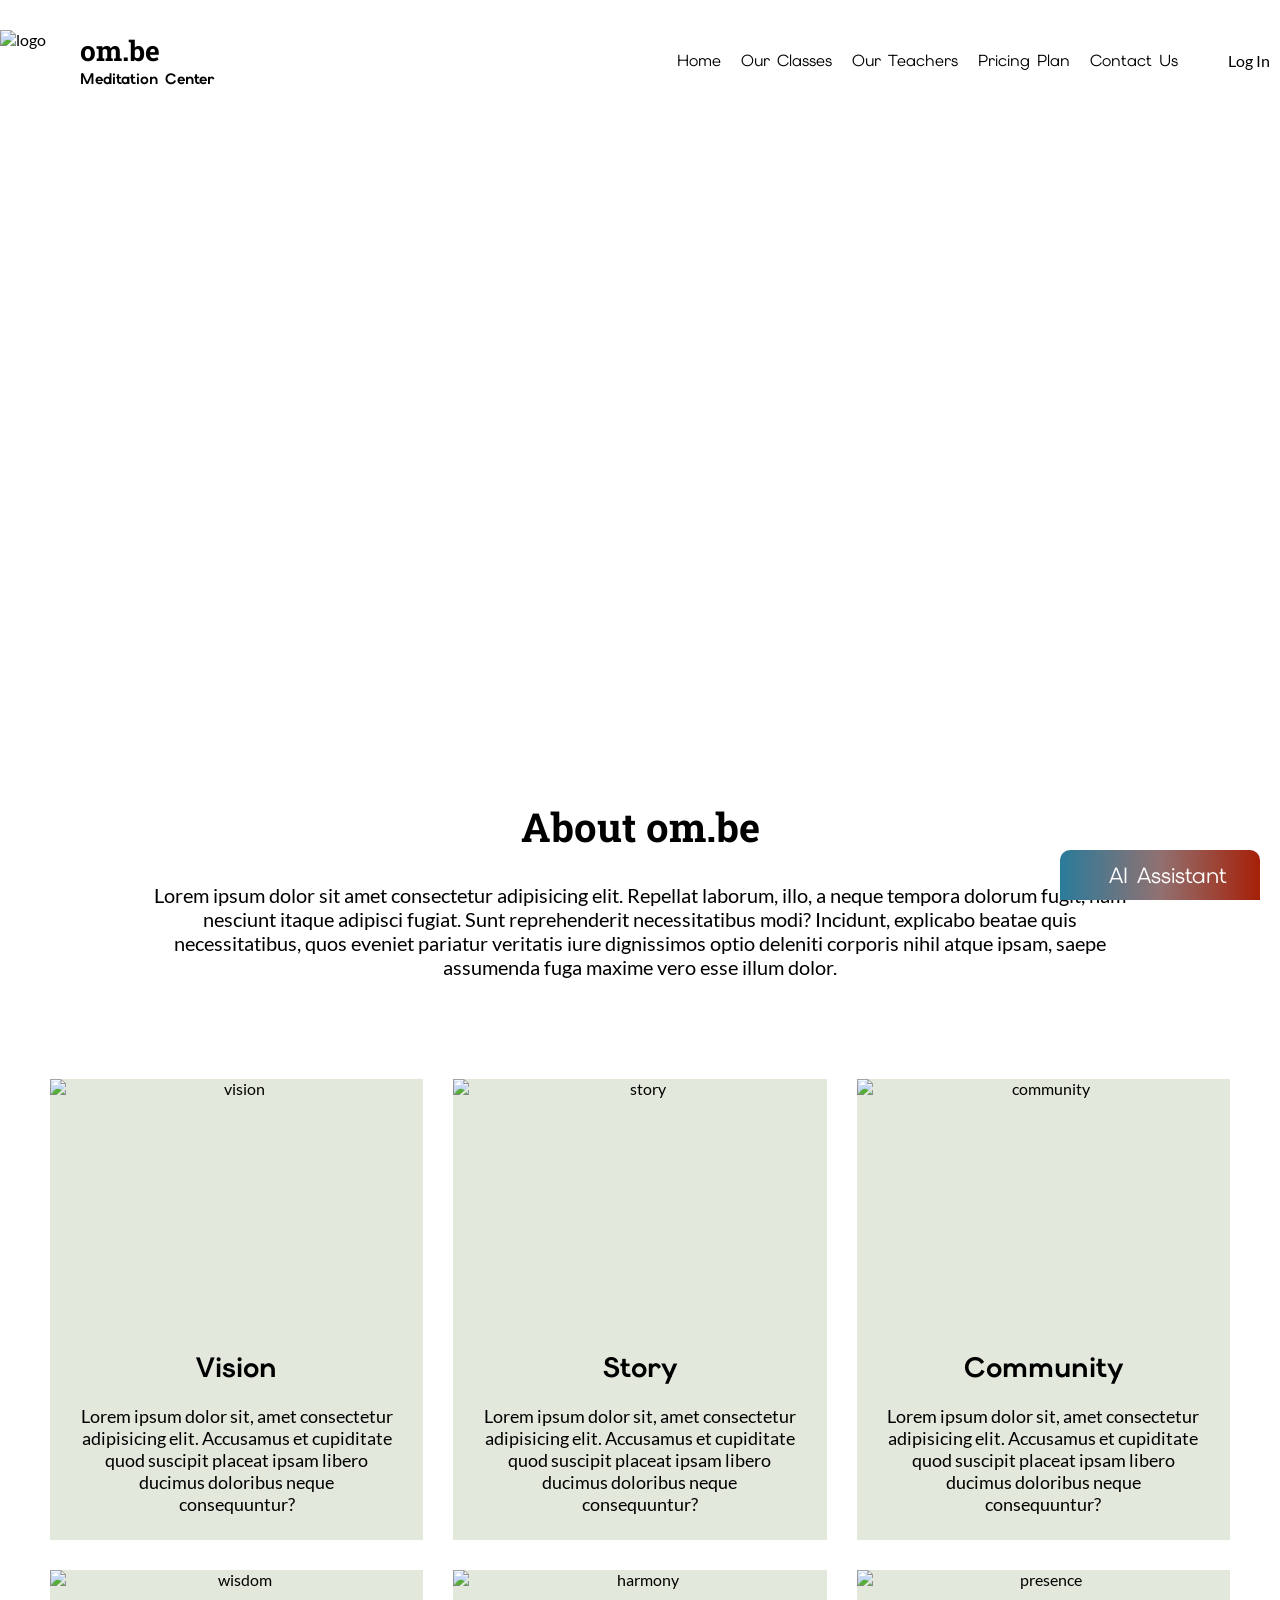
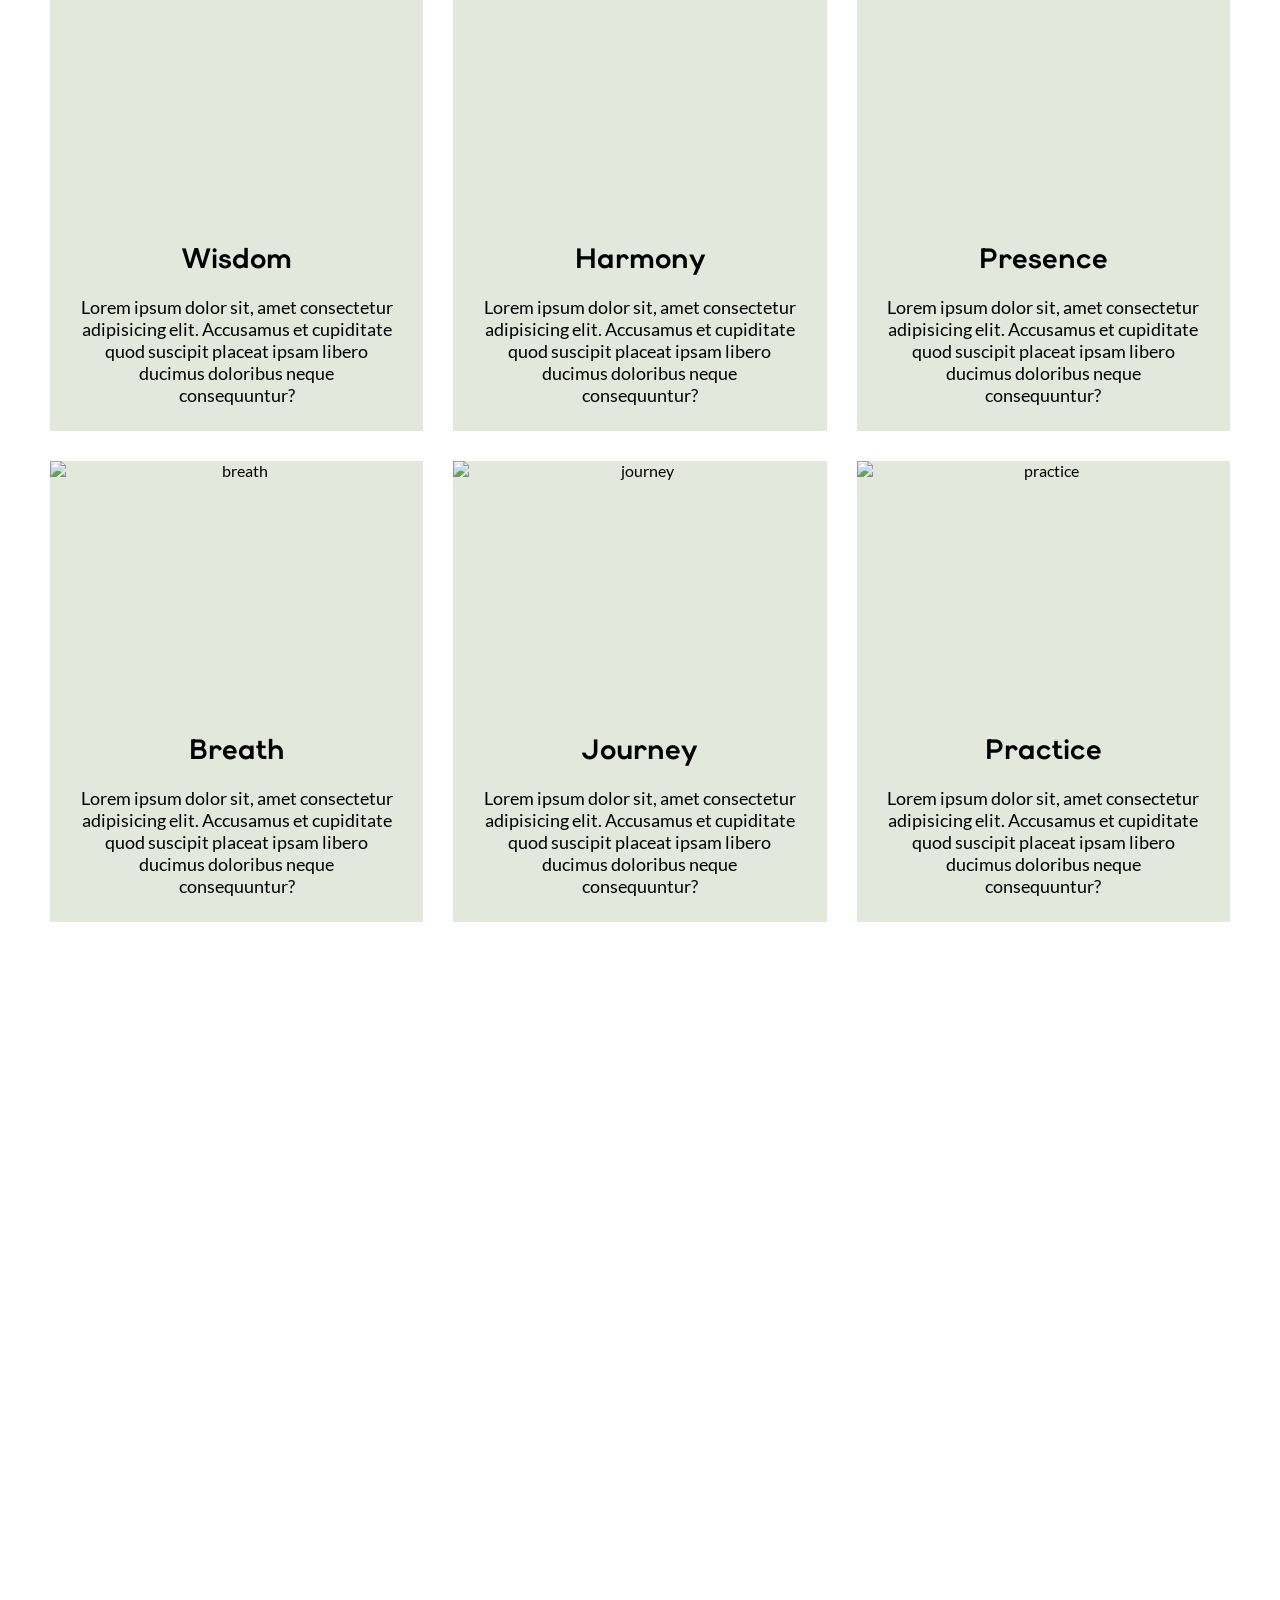
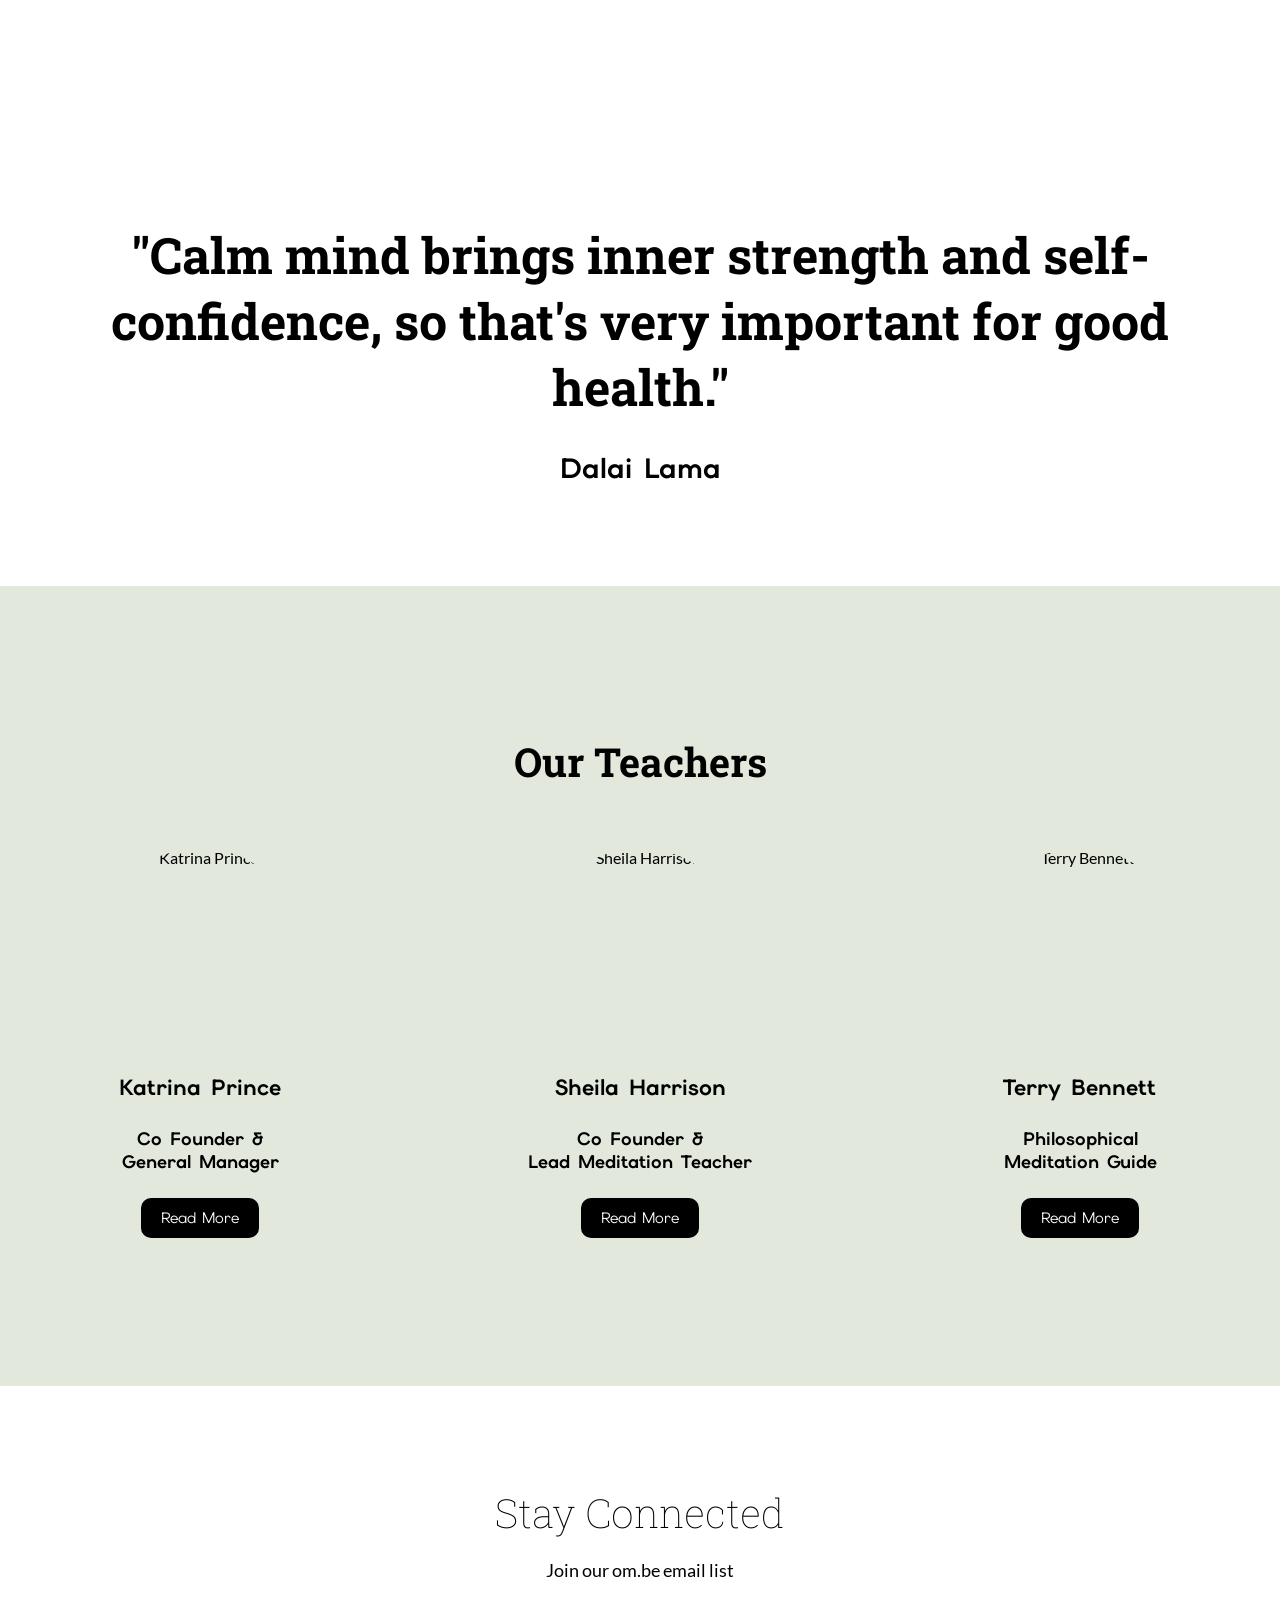
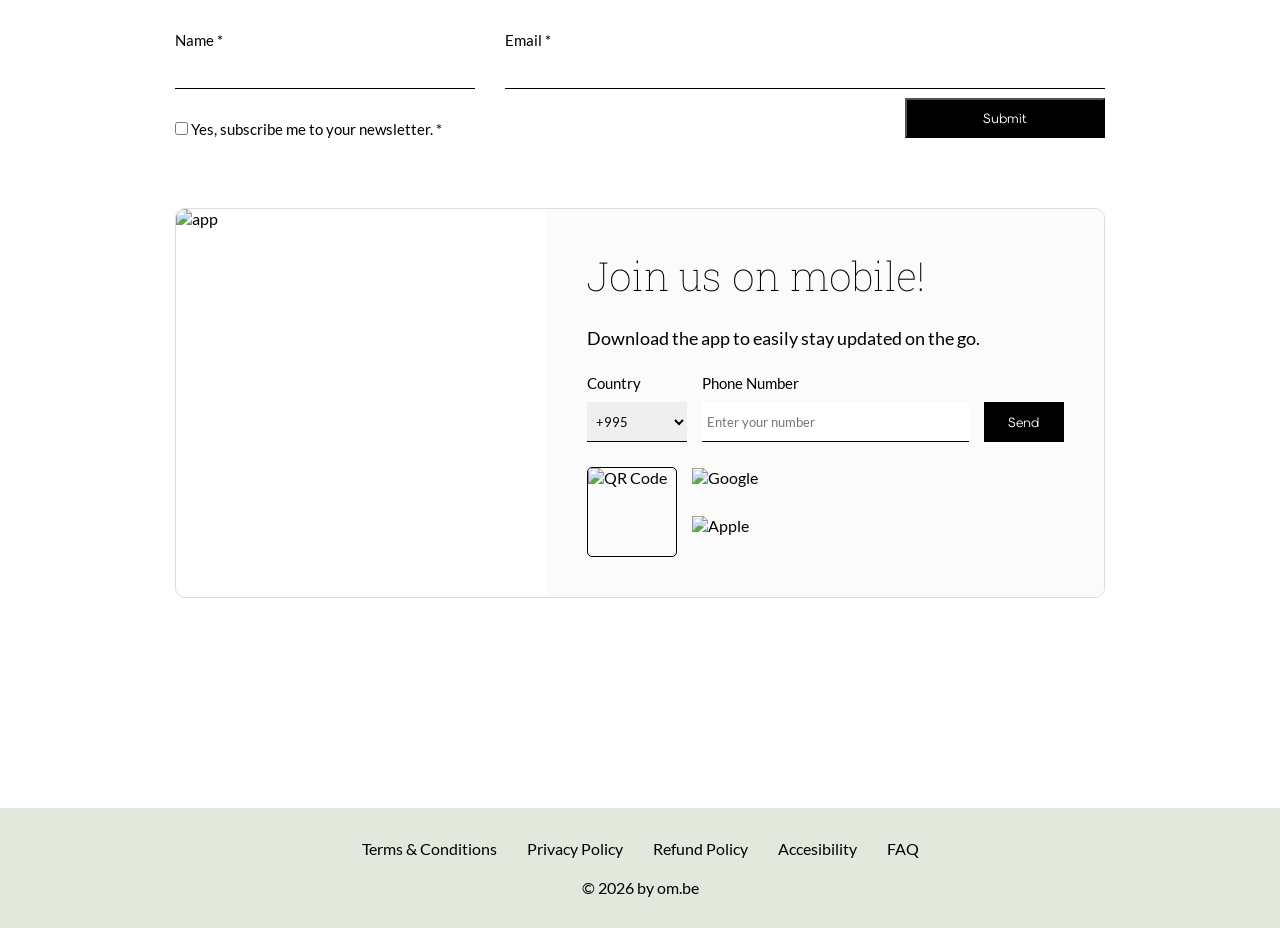
==== index.html @ 86385612 "Full project with HTML-CSS" ====
<!DOCTYPE html>
<html lang="en">

<head>
    <meta charset="UTF-8">
    <meta name="viewport" content="width=device-width, initial-scale=1.0">
    <title>Project: HTML/CSS</title>
    <link rel="stylesheet" href="https://cdnjs.cloudflare.com/ajax/libs/font-awesome/7.0.1/css/all.min.css"
        integrity="sha512-2SwdPD6INVrV/lHTZbO2nodKhrnDdJK9/kg2XD1r9uGqPo1cUbujc+IYdlYdEErWNu69gVcYgdxlmVmzTWnetw=="
        crossorigin="anonymous" referrerpolicy="no-referrer" />
    <link rel="shortcut icon" href="meditation.png" type="image/x-icon">
    <link rel="stylesheet" href="style.css">
</head>

<body>

    <ul class="social">
        <li><a href="https://facebook.com" target="_blank"><i class="fa-brands fa-facebook"></i></a></li>
        <li><a href="https://x.com" target="_blank"><i class="fa-brands fa-twitter"></i></a></li>
        <li><a href="https://instagram.com" target="_blank"><i class="fa-brands fa-instagram"></i></a></li>
    </ul>

    <button class="chatButton" onclick=""><i class="fa-solid fa-face-grin-stars"></i>AI Assistant</button>

    <div class="headerContainer">
        <header>
            <a class="mainpage" href="index.html">
                <div class="logo">
                    <img src="https://static.wixstatic.com/media/7ccb81_3f518ebc52bf45478de147bc2a72c63a~mv2.png/v1/fill/w_60,h_60,al_c,q_85,enc_avif,quality_auto/7ccb81_3f518ebc52bf45478de147bc2a72c63a~mv2.png"
                        alt="logo">
                    <ul class="name">
                        <li>
                            <h1>om.be</h1>
                        </li>
                        <li>
                            <h4>Meditation Center</h4>
                        </li>
                    </ul>
                </div>
            </a>

            <nav>
                <ul class="navigation">
                    <li><a href="index.html">Home</a></li>
                    <li><a href="classes.html">Our Classes</a></li>
                    <li><a href="teachers.html">Our Teachers</a></li>
                    <li><a href="prices.html">Pricing Plan</a></li>
                    <li><a href="contact.html">Contact Us</a></li>
                </ul>
                <a href="login.html">
                    <ul class="login">
                        <li>Log In</li>
                        <li><i class="fa-solid fa-circle-user"></i></li>
                    </ul>
                </a>
                <i class="fa-solid fa-bars"></i>
            </nav>
        </header>
    </div>


    <main>
        <section class="hero">
            <h1>Enhance Your Happiness.</h1>
            <h1>Meditate.</h1>
            <a class="herobtn" href="classes.html">Our Classes</a>
        </section>

        <section class="about">
            <h1 class="abouth1">About om.be</h1>
            <p class="aboutp">Lorem ipsum dolor sit amet consectetur adipisicing elit. Repellat laborum, illo, a neque
                tempora dolorum fugit, nam nesciunt itaque adipisci fugiat. Sunt reprehenderit necessitatibus modi?
                Incidunt, explicabo beatae quis necessitatibus, quos eveniet pariatur veritatis iure dignissimos optio
                deleniti corporis nihil atque ipsam, saepe assumenda fuga maxime vero esse illum dolor.</p>
        </section>

        <section class="cards">
            <article class="card">
                <img src="https://static.wixstatic.com/media/7ccb81_4c2acc7b0aa44fdc8061b0e73cf5d061~mv2_d_5120_3401_s_4_2.jpg/v1/fill/w_555,h_460,fp_0.34_0.34,q_80,usm_0.66_1.00_0.01,enc_avif,quality_auto/7ccb81_4c2acc7b0aa44fdc8061b0e73cf5d061~mv2_d_5120_3401_s_4_2.jpg"
                    alt="vision">
                <h2>Vision</h2>
                <p>Lorem ipsum dolor sit, amet consectetur adipisicing elit. Accusamus et cupiditate quod suscipit
                    placeat ipsam libero ducimus doloribus neque consequuntur?</p>
            </article>

            <article class="card">
                <img src="https://static.wixstatic.com/media/7ccb81_6934691792db476a962a0a9c67239f30~mv2_d_3414_3414_s_4_2.jpg/v1/fill/w_555,h_460,fp_0.50_0.50,q_80,usm_0.66_1.00_0.01,enc_avif,quality_auto/7ccb81_6934691792db476a962a0a9c67239f30~mv2_d_3414_3414_s_4_2.jpg"
                    alt="story">
                <h2>Story</h2>
                <p>Lorem ipsum dolor sit, amet consectetur adipisicing elit. Accusamus et cupiditate quod suscipit
                    placeat ipsam libero ducimus doloribus neque consequuntur?</p>
            </article>

            <article class="card">
                <img src="https://static.wixstatic.com/media/7ccb81_a4d461cf208546458f63e7b86981262b~mv2_d_4245_2830_s_4_2.jpg/v1/fill/w_555,h_460,fp_0.74_0.15,q_80,usm_0.66_1.00_0.01,enc_avif,quality_auto/7ccb81_a4d461cf208546458f63e7b86981262b~mv2_d_4245_2830_s_4_2.jpg"
                    alt="community">
                <h2>Community</h2>
                <p>Lorem ipsum dolor sit, amet consectetur adipisicing elit. Accusamus et cupiditate quod suscipit
                    placeat ipsam libero ducimus doloribus neque consequuntur?</p>
            </article>

            <article class="card">
                <img src="https://thumbs.dreamstime.com/b/vibrant-tree-knowledge-blossoms-open-book-symbolizing-growth-wisdom-power-storytelling-generative-ai-visual-397825208.jpg"
                    alt="wisdom">
                <h2>Wisdom</h2>
                <p>Lorem ipsum dolor sit, amet consectetur adipisicing elit. Accusamus et cupiditate quod suscipit
                    placeat ipsam libero ducimus doloribus neque consequuntur?</p>
            </article>

            <article class="card">
                <img src="https://kdham.com/wp-content/uploads/2013/10/meditation-2.jpg" alt="harmony">
                <h2>Harmony</h2>
                <p>Lorem ipsum dolor sit, amet consectetur adipisicing elit. Accusamus et cupiditate quod suscipit
                    placeat ipsam libero ducimus doloribus neque consequuntur?</p>
            </article>

            <article class="card">
                <img src="https://nondualmind.com/wp-content/uploads/2016/01/retreats-linden-meditation-buddha-high-definition-wallpaper-download-free.jpg"
                    alt="presence">
                <h2>Presence</h2>
                <p>Lorem ipsum dolor sit, amet consectetur adipisicing elit. Accusamus et cupiditate quod suscipit
                    placeat ipsam libero ducimus doloribus neque consequuntur?</p>
            </article>

            <article class="card">
                <img src="https://www.healthdigest.com/img/gallery/breathing-exercises-that-help-quell-anxiety/l-intro-1665675259.jpg"
                    alt="breath">
                <h2>Breath</h2>
                <p>Lorem ipsum dolor sit, amet consectetur adipisicing elit. Accusamus et cupiditate quod suscipit
                    placeat ipsam libero ducimus doloribus neque consequuntur?</p>
            </article>

            <article class="card">
                <img src="https://miro.medium.com/v2/resize:fit:1400/0*j5lwPUTDJDwJq3Zg" alt="journey">
                <h2>Journey</h2>
                <p>Lorem ipsum dolor sit, amet consectetur adipisicing elit. Accusamus et cupiditate quod suscipit
                    placeat ipsam libero ducimus doloribus neque consequuntur?</p>
            </article>

            <article class="card">
                <img src="https://workscounselingcenter.com/wp-content/uploads/2023/07/Meditation-Strength-Training-for-the-Mind.jpg"
                    alt="practice">
                <h2>Practice</h2>
                <p>Lorem ipsum dolor sit, amet consectetur adipisicing elit. Accusamus et cupiditate quod suscipit
                    placeat ipsam libero ducimus doloribus neque consequuntur?</p>
            </article>
        </section>

        <div class="carouselbox">
            <h1 class="bestsel">BESTSELLERS</h1>
            <section class="carousel">
                <div class="choice">
                    <h1>Intro to Meditation</h1>
                    <h2>90 min | 15$</h2>
                    <a class="carouselbtn" href="">Book Now</a>
                </div>
                <div class="choice">
                    <h1>Stress Relief Meditation</h1>
                    <h2>90 min | 25$</h2>
                    <a class="carouselbtn" href="">Book Now</a>
                </div>
                <div class="choice">
                    <h1>Group Meditation</h1>
                    <h2>90 min | 20$</h2>
                    <a class="carouselbtn" href="">Book Now</a>
                </div>
            </section>
        </div>

        <section class="lama">
            <h1 class="lamah1">"Calm mind brings inner strength and self-confidence, so that's very important for good
                health."</h1>
            <h3 class="lamah3">Dalai Lama</h3>
        </section>

        <section class="teachersbox">
            <h1 class="teachersboxh1">Our Teachers</h1>
            <div class="teachercards">
                <div class="identity">
                    <img src="https://static.wixstatic.com/media/7ccb81_f0bdcea0bd4d40c9a151a4c7de163a70~mv2_d_5020_3484_s_4_2.jpg/v1/crop/x_1784,y_0,w_3235,h_3235/fill/w_220,h_220,al_c,q_80,usm_0.66_1.00_0.01,enc_avif,quality_auto/7ccb81_f0bdcea0bd4d40c9a151a4c7de163a70~mv2_d_5020_3484_s_4_2.jpg"
                        alt="Katrina Prince">
                    <h2 class="teachersboxh2">Katrina Prince</h2>
                    <h3 class="teachersboxh3">Co Founder & <br> General Manager</h3>
                    <a class="teachersboxa" href="">Read More</a>
                </div>
                <div class="identity">
                    <img src="https://static.wixstatic.com/media/7ccb81_4dcc32b7451a4ff0b14a6e5075fc80bf~mv2_d_3692_3692_s_4_2.jpg/v1/crop/x_609,y_0,w_2676,h_2676/fill/w_220,h_220,al_c,q_80,usm_0.66_1.00_0.01,enc_avif,quality_auto/7ccb81_4dcc32b7451a4ff0b14a6e5075fc80bf~mv2_d_3692_3692_s_4_2.jpg"
                        alt="Sheila Harrison">
                    <h2 class="teachersboxh2">Sheila Harrison</h2>
                    <h3 class="teachersboxh3">Co Founder & <br> Lead Meditation Teacher</h3>
                    <a class="teachersboxa" href="">Read More</a>
                </div>
                <div class="identity">
                    <img src="https://static.wixstatic.com/media/7ccb81_b382f855725940e5b5b1d6a746d39654~mv2_d_5618_3745_s_4_2.jpg/v1/crop/x_1037,y_0,w_2606,h_2606/fill/w_220,h_220,al_c,q_80,usm_0.66_1.00_0.01,enc_avif,quality_auto/7ccb81_b382f855725940e5b5b1d6a746d39654~mv2_d_5618_3745_s_4_2.jpg"
                        alt="Terry Bennett">
                    <h2 class="teachersboxh2">Terry Bennett</h2>
                    <h3 class="teachersboxh3">Philosophical <br> Meditation Guide</h3>
                    <a class="teachersboxa" href="">Read More</a>
                </div>
            </div>
        </section>

        <section class="stayconnected">
            <h1 class="connectionh1">Stay Connected</h1>
            <p class="connectionp">Join our om.be email list</p>
            <form class="connection">
                <div class="nameside">
                    <label for="name">Name *</label>
                    <input type="text" id="name" required>
                    <div class="checkboxdiv">
                        <input type="checkbox" id="checkbox" required>
                        <label for="checkbox">Yes, subscribe me to your newsletter. *</label>
                    </div>
                </div>
                <div class="emailside">
                    <label for="email">Email *</label>
                    <input type="email" id="email" required>
                    <button class="inputbtn">Submit</button>
                </div>
            </form>
            <div class="joinusonmobile">
                <div class="meditapp">
                    <img src="https://onix-systems.com/_next/image?url=https%3A%2F%2Fcdn.onix-systems.com%2Fuploads%2FFrame_115_result_1_c20720dac6.webp%3Fv%3D2026-03-19T07%253A32%253A00.445Z&w=3840&q=90"
                        alt="app">
                </div>
                <div class="downloadapp">
                    <h1 class="downloadh1">Join us on mobile!</h1>
                    <p class="downloadp">Download the app to easily stay updated on the go.</p>
                    <form class="phone">
                        <div class="countryside">
                            <label for="country">Country</label>
                            <select id="country">
                                <option>+995</option>
                            </select>
                        </div>
                        <div class="numberside">
                            <label for="number">Phone Number</label>
                            <input id="number" type="text" placeholder="Enter your number">
                        </div>
                        <button class="phonebtn">Send</button>
                    </form>
                    <div class="gotolinks">
                        <img class="qr"
                            src="https://static.wixstatic.com/media/2feeec_9502e1d7d07e4bdf97f5fe0fa4d9309f~mv2.png/v1/fill/w_92,h_92,al_c,q_85,usm_0.66_1.00_0.01,enc_avif,quality_auto/qrCode.png"
                            alt="QR Code">
                        <div class="stores">
                            <img src="https://static.wixstatic.com/media/3e41b8_c7dfb607579c44039e9f8c2610f15d3d~mv2.png/v1/fill/w_144,h_43,al_c,q_85,enc_avif,quality_auto/Google.png"
                                alt="Google">
                            <img src="https://static.wixstatic.com/media/3e41b8_a0bf062897f64090b91f438ce6bf69ba~mv2.png/v1/fill/w_144,h_43,al_c,q_85,enc_avif,quality_auto/apple.png"
                                alt="Apple">
                        </div>
                    </div>
                </div>
            </div>
        </section>
    </main>

    <footer>
        <ul class="footerul">
            <li>Terms & Conditions</li>
            <li>Privacy Policy</li>
            <li>Refund Policy</li>
            <li>Accesibility</li>
            <li>FAQ</li>
        </ul>
        <p class="footerp">© 2026 by om.be</p>
    </footer>

</body>

</html>
---- style.css ----
* {
  margin: 0;
  padding: 0;
  box-sizing: border-box;
  font-family: Lato;
}

@font-face {
  font-family: RobotoSlab;
  src: url(/Fonts/RobotoSlab-VariableFont_wght.ttf);
}

@font-face {
  font-family: ElmSans;
  src: url(/Fonts/ElmsSans-VariableFont_wght.ttf);
}

@font-face {
  font-family: Lato;
  src: url(/Fonts/Lato-Regular.ttf);
}

.social {
  height: 100vh;
  list-style: none;
  display: flex;
  flex-direction: column;
  justify-content: center;
  gap: 15px;
  align-items: center;
  position: fixed;
  left: 20px;
  z-index: 990;
}

.social .fa-brands {
  font-size: 26px;
}

.social .fa-facebook {
  color: #0865fe;
}

.social .fa-twitter {
  color: #179cf0;
}

.social .fa-instagram {
  color: #bc00a6;
}

.chatButton {
  height: 50px;
  width: 200px;
  background: #2a7b9b;
  background: linear-gradient(
    90deg,
    rgba(42, 123, 155, 1) 0%,
    rgba(145, 113, 113, 1) 50%,
    rgba(166, 32, 8, 1) 100%
  );
  color: white;
  font-size: 22px;
  font-family: ElmSans;
  border: none;
  border-radius: 10px 10px 0 0;
  position: fixed;
  bottom: 0;
  right: 20px;
  display: flex;
  gap: 15px;
  justify-content: center;
  align-items: center;
  cursor: pointer;
  z-index: 991;
}

.headerContainer {
  height: 120px;
  width: 100%;
  display: flex;
  justify-content: center;
  align-items: center;
  flex-direction: column;
  position: fixed;
  background-color: white;
  z-index: 1;
}

header {
  height: 80px;
  width: 100%;
  max-width: 1440px;
  display: flex;
  justify-content: space-between;
  align-items: center;
}

header .mainpage {
  text-decoration: none;
  color: black;
}

header .logo {
  display: flex;
  justify-content: center;
  align-items: center;
  gap: 20px;
}

header .logo img {
  height: 60px;
  width: 60px;
}

header .logo .name {
  list-style: none;
}

header .logo .name h1 {
  font-size: 28px;
  font-family: RobotoSlab;
}

header .logo .name h4 {
  font-size: 15px;
  font-family: ElmSans;
}

header nav {
  display: flex;
  justify-content: space-between;
  align-items: center;
  gap: 50px;
}

header nav a {
  text-decoration: none;
  color: black;
  font-size: 16px;
  font-family: ElmSans;
}

header nav .navigation {
  list-style: none;
  display: flex;
  justify-content: space-between;
  align-items: center;
  gap: 20px;
}

header nav .login {
  list-style: none;
  display: flex;
  align-items: center;
  gap: 10px;
}

header nav .login .fa-circle-user {
  font-size: 18px;
}

header nav .fa-bars {
  display: none;
  font-size: 25px;
}

main {
  height: auto;
  width: 100%;
  display: flex;
  flex-direction: column;
  justify-content: center;
  align-items: center;
  margin-bottom: 150px;
}

main .hero {
  height: 700px;
  width: 100%;
  max-width: 1440px;
  background-image: url(https://static.wixstatic.com/media/29ecd561610d428a8730c5c4c22450ac.jpg/v1/fill/w_1745,h_680,fp_0.50_0.50,q_85,usm_0.66_1.00_0.01,enc_avif,quality_auto/29ecd561610d428a8730c5c4c22450ac.jpg);
  background-size: cover;
  display: flex;
  flex-direction: column;
  justify-content: center;
  align-items: center;
}

main .hero h1 {
  color: white;
  font-size: 50px;
  font-family: RobotoSlab;
  opacity: 0;
  animation: slideUp 2s ease 0.5s normal forwards;
}

main .hero .herobtn {
  margin-top: 50px;
  text-decoration: none;
  color: white;
  font-size: 14px;
  font-family: ElmSans;
  border: 1px solid white;
  border-radius: 25px;
  padding: 15px 20px;
  transition: 0.1s;
  cursor: pointer;
  opacity: 0;
  animation: slideDown 2s ease 0.8s normal forwards;
}

main .hero .herobtn:hover {
  border: none;
  background-color: white;
  color: black;
}

main .hero .herobtn:active {
  box-shadow: 0 0 15px rgb(95, 2, 2) inset;
}

main .about {
  width: 100%;
  max-width: 1440px;
  text-align: center;
  margin-top: 100px;
  margin-bottom: 100px;
  padding-inline: 300px;
}

main .about .abouth1 {
  font-size: 40px;
  font-family: RobotoSlab;
  opacity: 0;
  animation: slideUp 2s ease 0.5s normal forwards;
}

main .about .aboutp {
  font-size: 20px;
  font-family: Lato;
  margin-top: 30px;
  opacity: 0;
  animation: fade 2s ease 0.6s normal forwards;
}

main .cards {
  width: 100%;
  max-width: 1440px;
  height: auto;
  display: flex;
  justify-content: center;
  align-items: stretch;
  flex-wrap: wrap;
  gap: 30px;
  padding-inline: 50px;
}

main .cards .card {
  width: calc(33.333% - 20px);
  min-width: 300px;
  text-align: center;
  background-color: #e2e8dc;
  display: flex;
  flex-direction: column;
}

.card img {
  width: 100%;
  height: 250px;
  object-fit: cover;
}

.card h2 {
  font-size: 28px;
  font-family: ElmSans;
  margin-top: 20px;
  color: black;
  opacity: 0;
  animation: slideUp 2s ease 0.5s normal forwards;
}

.card p {
  font-size: 18px;
  font-family: Lato;
  margin-top: 20px;
  padding-inline: 30px;
  padding-bottom: 25px;
  opacity: 0;
  animation: fade 2s ease 0.6s normal forwards;
}

.carouselbox {
  width: 100%;
  height: auto;
  min-height: 700px;
  margin-top: 100px;
  padding-block: 60px;
  background-image: url("https://static.wixstatic.com/media/7ccb81_b4a039932ca6436793e2e87b115b0722~mv2_d_4961_3567_s_4_2.jpg/v1/fill/w_1905,h_680,al_c,q_85,usm_0.66_1.00_0.01,enc_avif,quality_auto/7ccb81_b4a039932ca6436793e2e87b115b0722~mv2_d_4961_3567_s_4_2.jpg");
  background-size: cover;
  display: flex;
  justify-content: space-evenly;
  align-items: center;
  flex-direction: column;
  gap: 40px;
}

.bestsel {
  color: white;
  font-size: 40px;
  border: 2px solid white;
  border-radius: 30px;
  padding: 10px 20px;
  backdrop-filter: blur(10px);
  font-family: RobotoSlab;
}

main .carousel {
  width: 100%;
  max-width: 1440px;
  height: auto;
  display: flex;
  justify-content: space-around;
  align-items: center;
  flex-wrap: wrap;
  gap: 20px;
}

.choice {
  width: 400px;
  height: 250px;
  display: flex;
  flex-direction: column;
  gap: 20px;
  justify-content: center;
  align-items: center;
  border: 2px solid white;
  border-radius: 20px;
  backdrop-filter: blur(5px);
  text-align: center;
  padding: 20px;
}

.choice h1,
h2 {
  color: white;
  font-family: ElmSans;
}

.carouselbtn {
  text-decoration: none;
  color: white;
  font-size: 14px;
  font-family: ElmSans;
  border: 1px solid white;
  border-radius: 25px;
  padding: 15px 20px;
  transition: 0.1s;
  cursor: pointer;
}

.carouselbtn:hover {
  border: none;
  background-color: white;
  color: black;
}

.carouselbtn:active {
  box-shadow: 0 0 15px rgb(95, 2, 2) inset;
}

main .lama {
  width: 100%;
  max-width: 1440px;
  text-align: center;
  margin-top: 100px;
  margin-bottom: 100px;
  padding-inline: 300px;
}

.lamah1 {
  font-size: 50px;
  font-family: RobotoSlab;
  opacity: 0;
  animation: fade 3s ease 0.6s normal forwards;
}

.lamah3 {
  font-size: 28px;
  font-family: ElmSans;
  margin-top: 30px;
  opacity: 0;
  animation: slideUp 2s ease 0.5s normal forwards;
}

.teachersbox {
  width: 100%;
  height: auto;
  min-height: 800px;
  background-color: #e2e8dc;
  display: flex;
  flex-direction: column;
  justify-content: center;
  align-items: center;
  padding-block: 60px;
}

.teachersboxh1 {
  font-size: 40px;
  font-family: RobotoSlab;
  margin-bottom: 60px;
  opacity: 0;
  animation: slideUp 2s ease 0.5s normal forwards;
}

.teachercards {
  height: auto;
  width: 100%;
  max-width: 1440px;
  display: flex;
  justify-content: space-around;
  flex-wrap: wrap;
  gap: 40px;
}

.identity {
  height: auto;
  width: 300px;
  display: flex;
  flex-direction: column;
  gap: 25px;
  justify-content: center;
  align-items: center;
  text-align: center;
}

.identity img {
  height: 200px;
  width: 200px;
  border-radius: 50%;
  object-fit: cover;
}

.identity .teachersboxh2 {
  font-size: 22px;
  font-family: ElmSans;
  color: black;
  opacity: 0;
  animation: slideUp 2s ease 0.7s normal forwards;
}

.identity .teachersboxh3 {
  font-size: 18px;
  font-family: ElmSans;
  text-align: center;
  opacity: 0;
  animation: slideUp 2s ease 0.9s normal forwards;
}

.identity .teachersboxa {
  text-decoration: none;
  color: white;
  font-size: 15px;
  font-family: ElmSans;
  border-radius: 10px;
  background-color: black;
  padding: 10px 20px;
  transition: 0.1s;
  cursor: pointer;
  opacity: 0;
  animation: slideDown 2s ease 1.1s normal forwards;
}

.identity .teachersboxa:hover {
  background-color: rgb(102, 99, 99);
}

.identity .teachersboxa:active {
  background-color: black;
  box-shadow: 0 0 15px red inset;
}

.stayconnected {
  height: auto;
  width: 100%;
  max-width: 1440px;
  display: flex;
  flex-direction: column;
  align-items: center;
  gap: 20px;
  padding-inline: 20px;
  padding-bottom: 60px;
}

.connectionh1 {
  margin-top: 100px;
  font-size: 40px;
  font-family: RobotoSlab;
  font-weight: lighter;
  opacity: 0;
  animation: slideUp 2s ease 0.5s normal forwards;
}

.connectionp {
  font-size: 18px;
  opacity: 0;
  animation: slideUp 2s ease 0.8s normal forwards;
}

.connection {
  display: flex;
  margin-top: 30px;
  gap: 30px;
  width: 100%;
  max-width: 930px;
}

.connection label {
  font-size: 15px;
}

.nameside {
  display: flex;
  flex-direction: column;
  flex: 1;
}

#name {
  width: 100%;
  height: 40px;
  border: none;
  border-bottom: 1px solid black;
  outline: none;
  padding: 5px;
  margin-bottom: 30px;
}

.emailside {
  display: flex;
  flex-direction: column;
  position: relative;
  flex: 2;
}

#email {
  width: 100%;
  height: 40px;
  border: none;
  border-bottom: 1px solid black;
  outline: none;
  padding: 5px;
  margin-bottom: 30px;
}

.inputbtn {
  height: 40px;
  width: 200px;
  position: absolute;
  right: 0;
  bottom: 0;
  color: white;
  font-family: ElmSans;
  background-color: black;
  transition: 0.1s;
  cursor: pointer;
}

.inputbtn:hover {
  background-color: rgb(102, 99, 99);
}

.inputbtn:active {
  background-color: black;
  box-shadow: 0 0 15px red inset;
}

.joinusonmobile {
  width: 100%;
  max-width: 930px;
  height: auto;
  display: flex;
  margin-top: 50px;
  border: 1px solid #ddd;
  border-radius: 10px;
  overflow: hidden;
}

.meditapp {
  width: 40%;
}

.meditapp img {
  width: 100%;
  height: 100%;
  object-fit: cover;
}

.downloadapp {
  width: 60%;
  display: flex;
  flex-direction: column;
  align-items: start;
  justify-content: center;
  padding: 40px;
  gap: 25px;
  background-color: #fbfbfb;
}

.downloadh1 {
  font-size: 40px;
  font-weight: lighter;
  font-family: RobotoSlab;
}

.downloadp {
  font-size: 18px;
}

.phone label {
  font-size: 15px;
}

.phone {
  display: flex;
  gap: 15px;
  align-items: flex-end;
  width: 100%;
}

.countryside {
  display: flex;
  flex-direction: column;
  gap: 10px;
  width: 100px;
}

.numberside {
  display: flex;
  flex-direction: column;
  gap: 10px;
  flex: 1;
}

#country {
  width: 100%;
  height: 40px;
  border: none;
  border-bottom: 1px solid black;
  outline: none;
  padding: 5px;
}

#number {
  width: 100%;
  height: 40px;
  border: none;
  border-bottom: 1px solid black;
  outline: none;
  padding: 5px;
}

.phonebtn {
  width: 80px;
  height: 40px;
  color: white;
  font-family: ElmSans;
  background-color: black;
  cursor: pointer;
  transition: 0.1s;
  border: none;
}

.phonebtn:hover {
  background-color: rgb(102, 99, 99);
}

.phonebtn:active {
  background-color: black;
  box-shadow: 0 0 15px red inset;
}

.gotolinks {
  display: flex;
  gap: 15px;
  align-items: center;
}

.gotolinks .qr {
  border: 1px solid black;
  border-radius: 5px;
  height: 90px;
  width: 90px;
}

.stores {
  display: flex;
  flex-direction: column;
  gap: 8px;
}

.stores img {
  height: 40px;
  width: auto;
}

footer {
  width: 100%;
  height: 120px;
  display: flex;
  flex-direction: column;
  justify-content: center;
  align-items: center;
  gap: 20px;
  background-color: #e2e8dc;
  font-size: 16px;
  font-family: ElmSans;
}

footer .footerul {
  list-style: none;
  display: flex;
  gap: 30px;
}

@keyframes slideUp {
  0% {
    transform: translateY(100px);
    opacity: 0;
  }
  100% {
    transform: translateY(0);
    opacity: 1;
  }
}

@keyframes slideDown {
  0% {
    transform: translateY(-100px);
    opacity: 0;
  }
  100% {
    transform: translateY(0);
    opacity: 1;
  }
}

@keyframes fade {
  0% { opacity: 0; }
  100% { opacity: 1; }
}

@media (max-width: 1340px) {
  main .about {
    padding-inline: 150px;
  }

  main .lama {
    padding-inline: 100px;
  }
}

@media (max-width: 1100px) {
  header {
    padding-inline: 30px;
  }
  
  header nav .navigation {
    gap: 15px;
  }

  header nav a {
    font-size: 15px;
  }

  main .cards .card {
    width: calc(50% - 15px); 
  }

  main .about {
    padding-inline: 80px;
  }
}

@media (max-width: 900px) {
  .social {
    position: static;
    height: auto;
    flex-direction: row;
    justify-content: center;
    padding-block: 20px;
    background-color: #fff;
    width: 100%;
  }

  .headerContainer {
    position: static; 
    height: auto;
    padding-top: 10px;
  }

  main {
    margin-bottom: 60px;
  }

  main .about {
    margin-top: 40px;
    margin-bottom: 40px;
    padding-inline: 40px;
  }

  .connection {
    flex-direction: column;
    gap: 0;
  }

  .inputbtn {
    position: static;
    width: 100%;
    margin-top: 15px;
  }
}

@media (max-width: 768px) {
  header nav .fa-bars {
    display: block;
    cursor: pointer;
  }

  header nav .navigation,
  header nav .login {
    display: none; 
  }

  main .hero {
    height: 500px;
  }

  main .hero h1 {
    font-size: 38px;
    text-align: center;
    padding-inline: 20px;
  }

  main .cards .card {
    width: 100%; 
    max-width: 450px;
  }

  main .lama {
    padding-inline: 30px;
  }

  .lamah1 {
    font-size: 32px;
  }

  .choice {
    width: 90%;
    max-width: 400px;
  }

  .joinusonmobile {
    flex-direction: column;
  }

  .meditapp {
    width: 100%;
    height: 250px;
  }

  .downloadapp {
    width: 100%;
    padding: 30px 20px;
  }
}

@media (max-width: 600px) {
  header .logo .name h1 {
    font-size: 22px;
  }

  header .logo .name h4 {
    font-size: 12px;
  }

  header .logo img {
    height: 45px;
    width: 45px;
  }

  main .about .abouth1, 
  .teachersboxh1, 
  .connectionh1, 
  .downloadh1 {
    font-size: 30px;
  }

  .phone {
    flex-direction: column;
    align-items: flex-start;
  }

  .countryside, .numberside, .phonebtn {
    width: 100%;
  }

  .gotolinks {
    flex-direction: column;
    align-items: flex-start;
    gap: 20px;
  }
}

@media (max-width: 500px) {
  header {
    padding-inline: 15px;
  }

  header .logo .name h4 {
    display: none; 
  }

  main .hero h1 {
    font-size: 28px;
  }

  main .about {
    padding-inline: 15px;
  }

  main .about .aboutp {
    font-size: 16px;
  }

  main .cards {
    padding-inline: 15px;
  }

  main .cards .card {
    width: 100%;
    max-width: 100%;
  }

  .card p {
    padding-inline: 15px;
    font-size: 16px;
  }

  .bestsel {
    font-size: 26px;
  }

  .lamah1 {
    font-size: 24px;
  }

  .lamah3 {
    font-size: 20px;
  }

  .teachersboxh1 {
    margin-bottom: 40px;
  }

  .identity {
    width: 100%;
  }

  footer {
    height: auto;
    padding-block: 30px;
  }

  footer .footerul {
    flex-direction: column;
    align-items: center;
    gap: 15px;
  }

  .chatButton {
    width: 160px;
    font-size: 16px;
    height: 45px;
  }
}
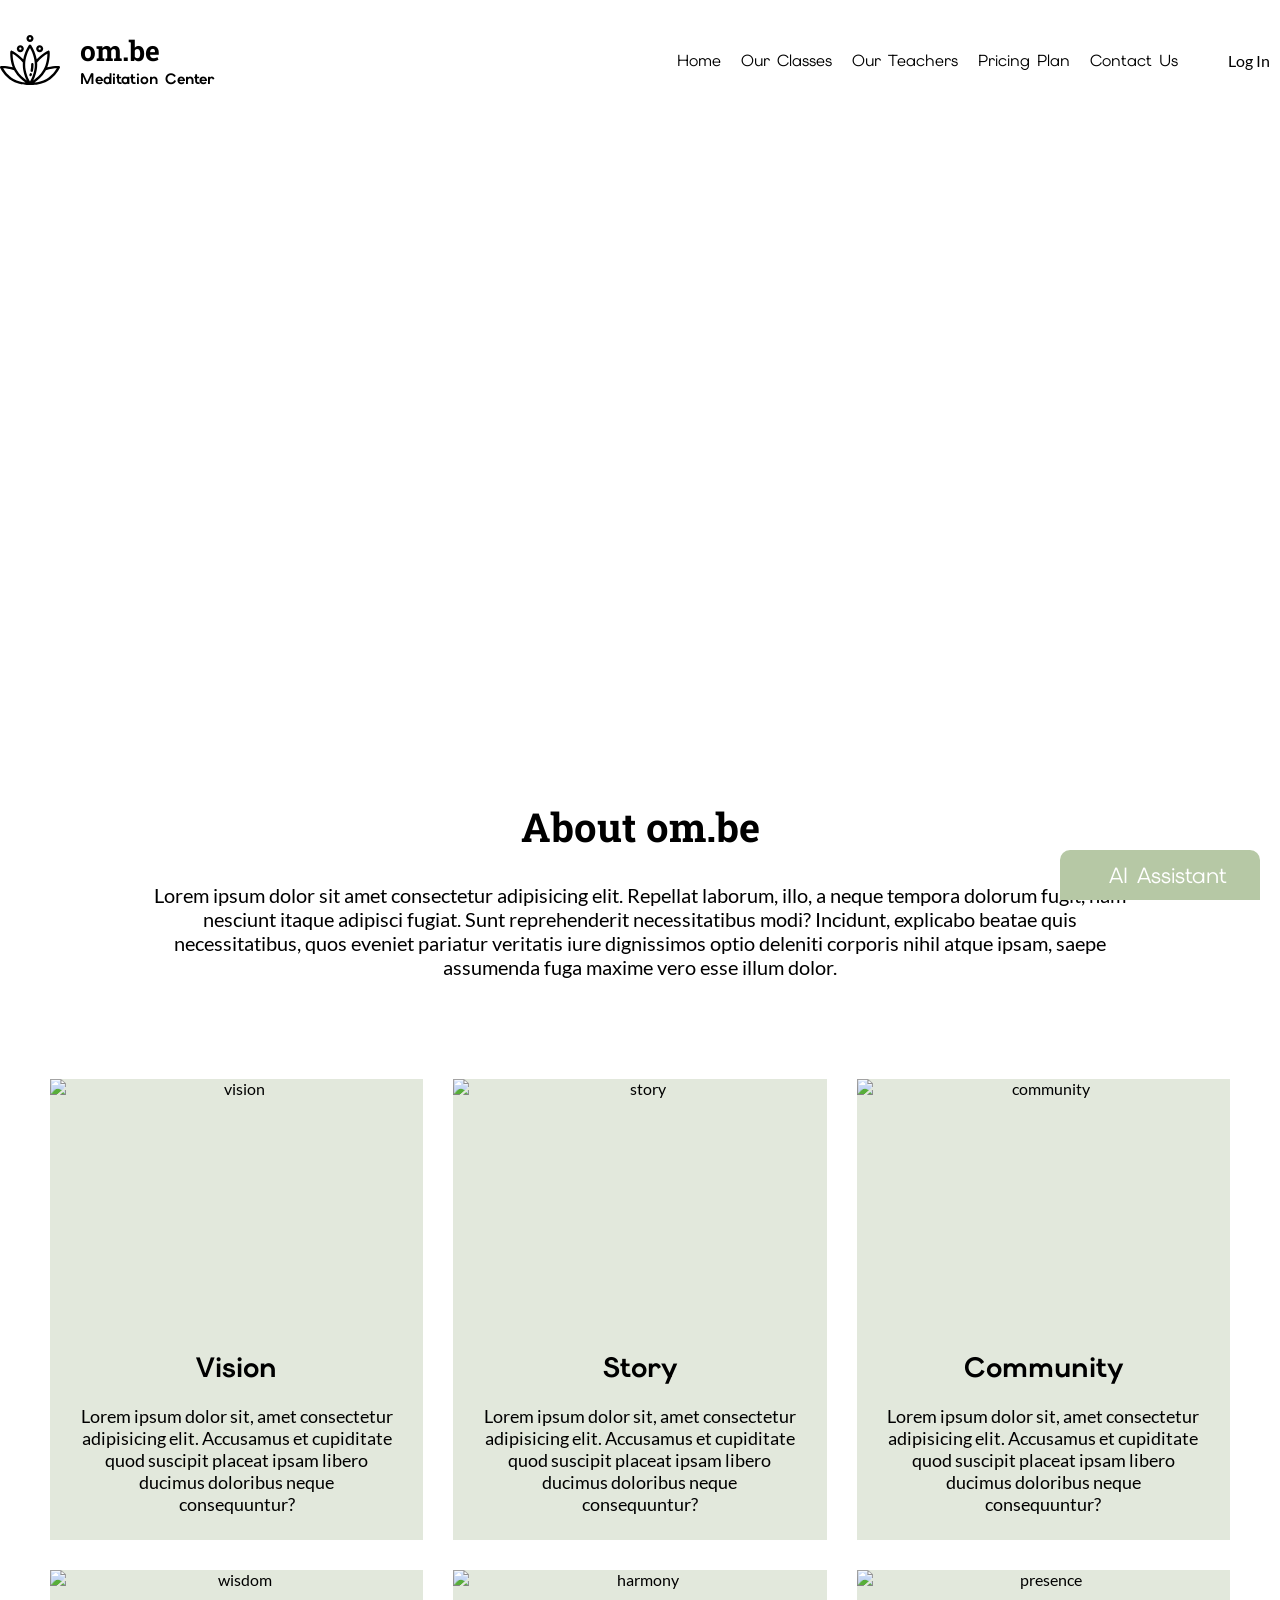
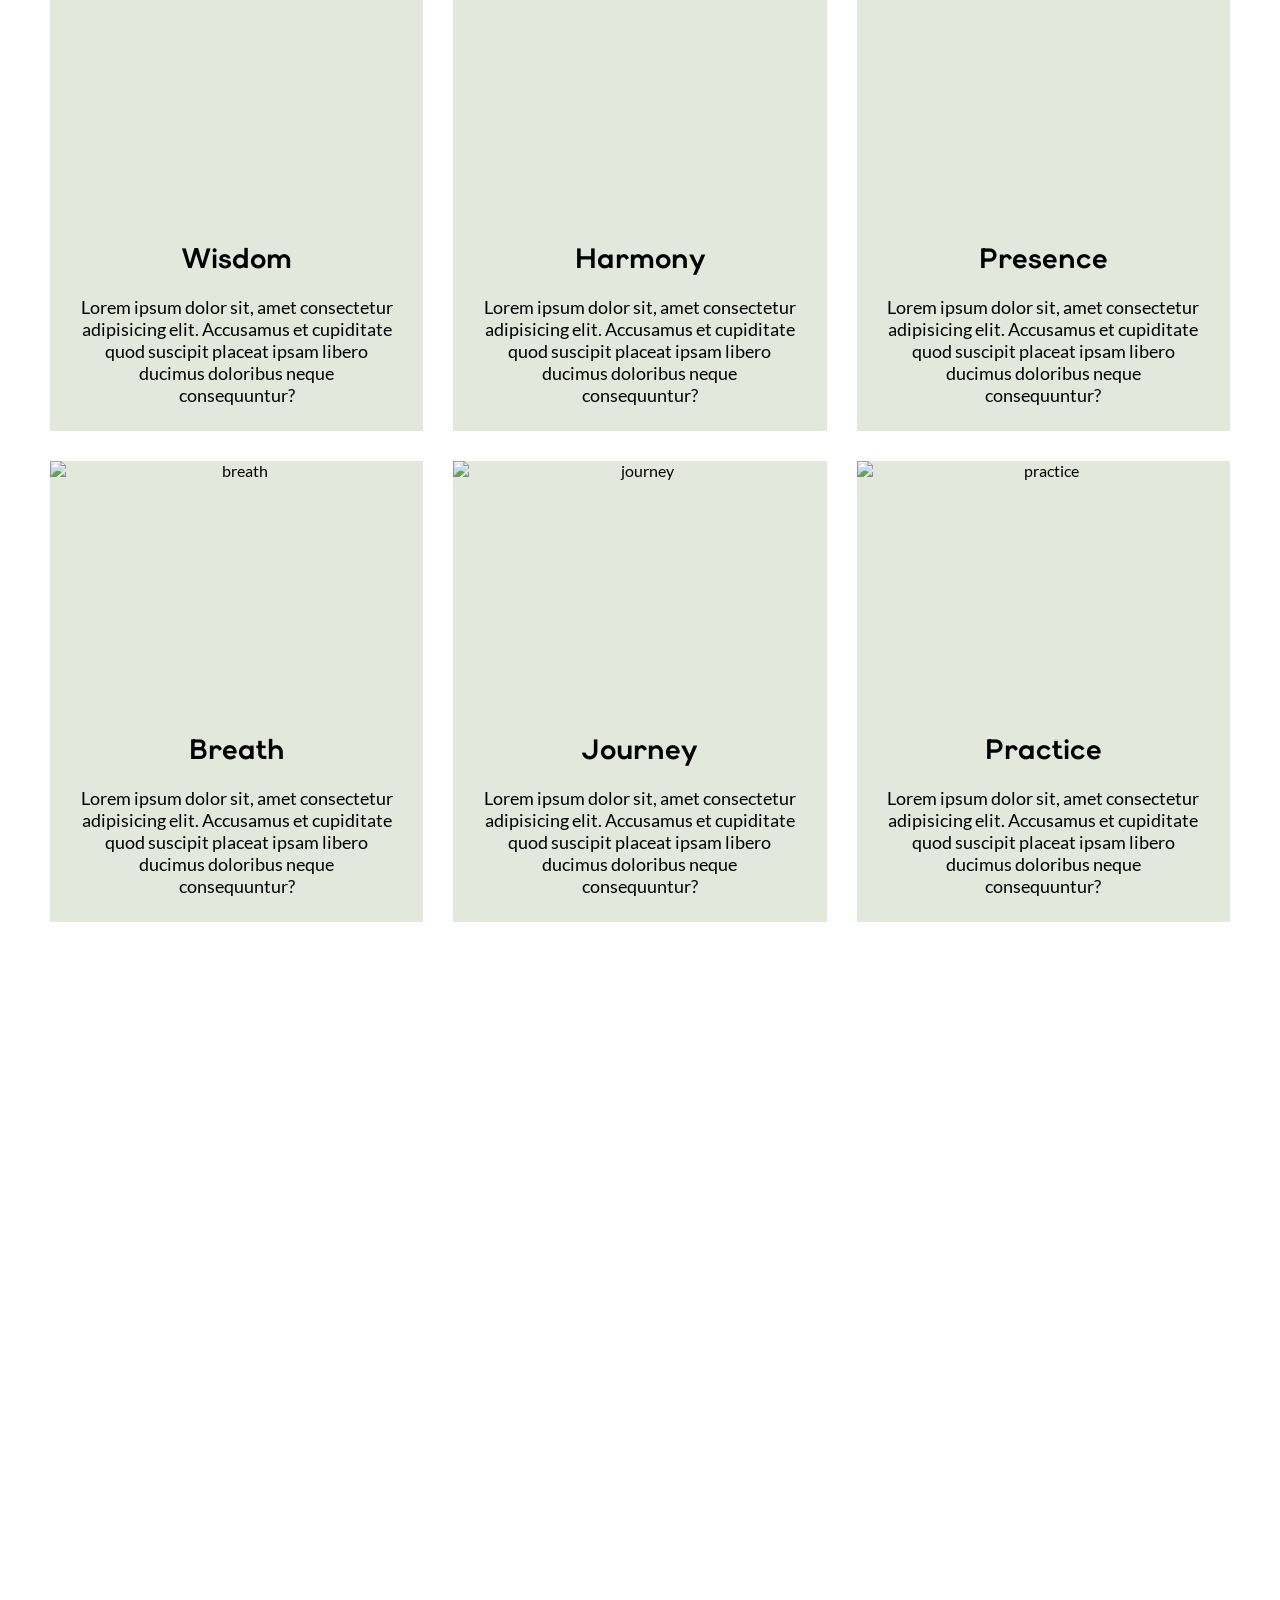
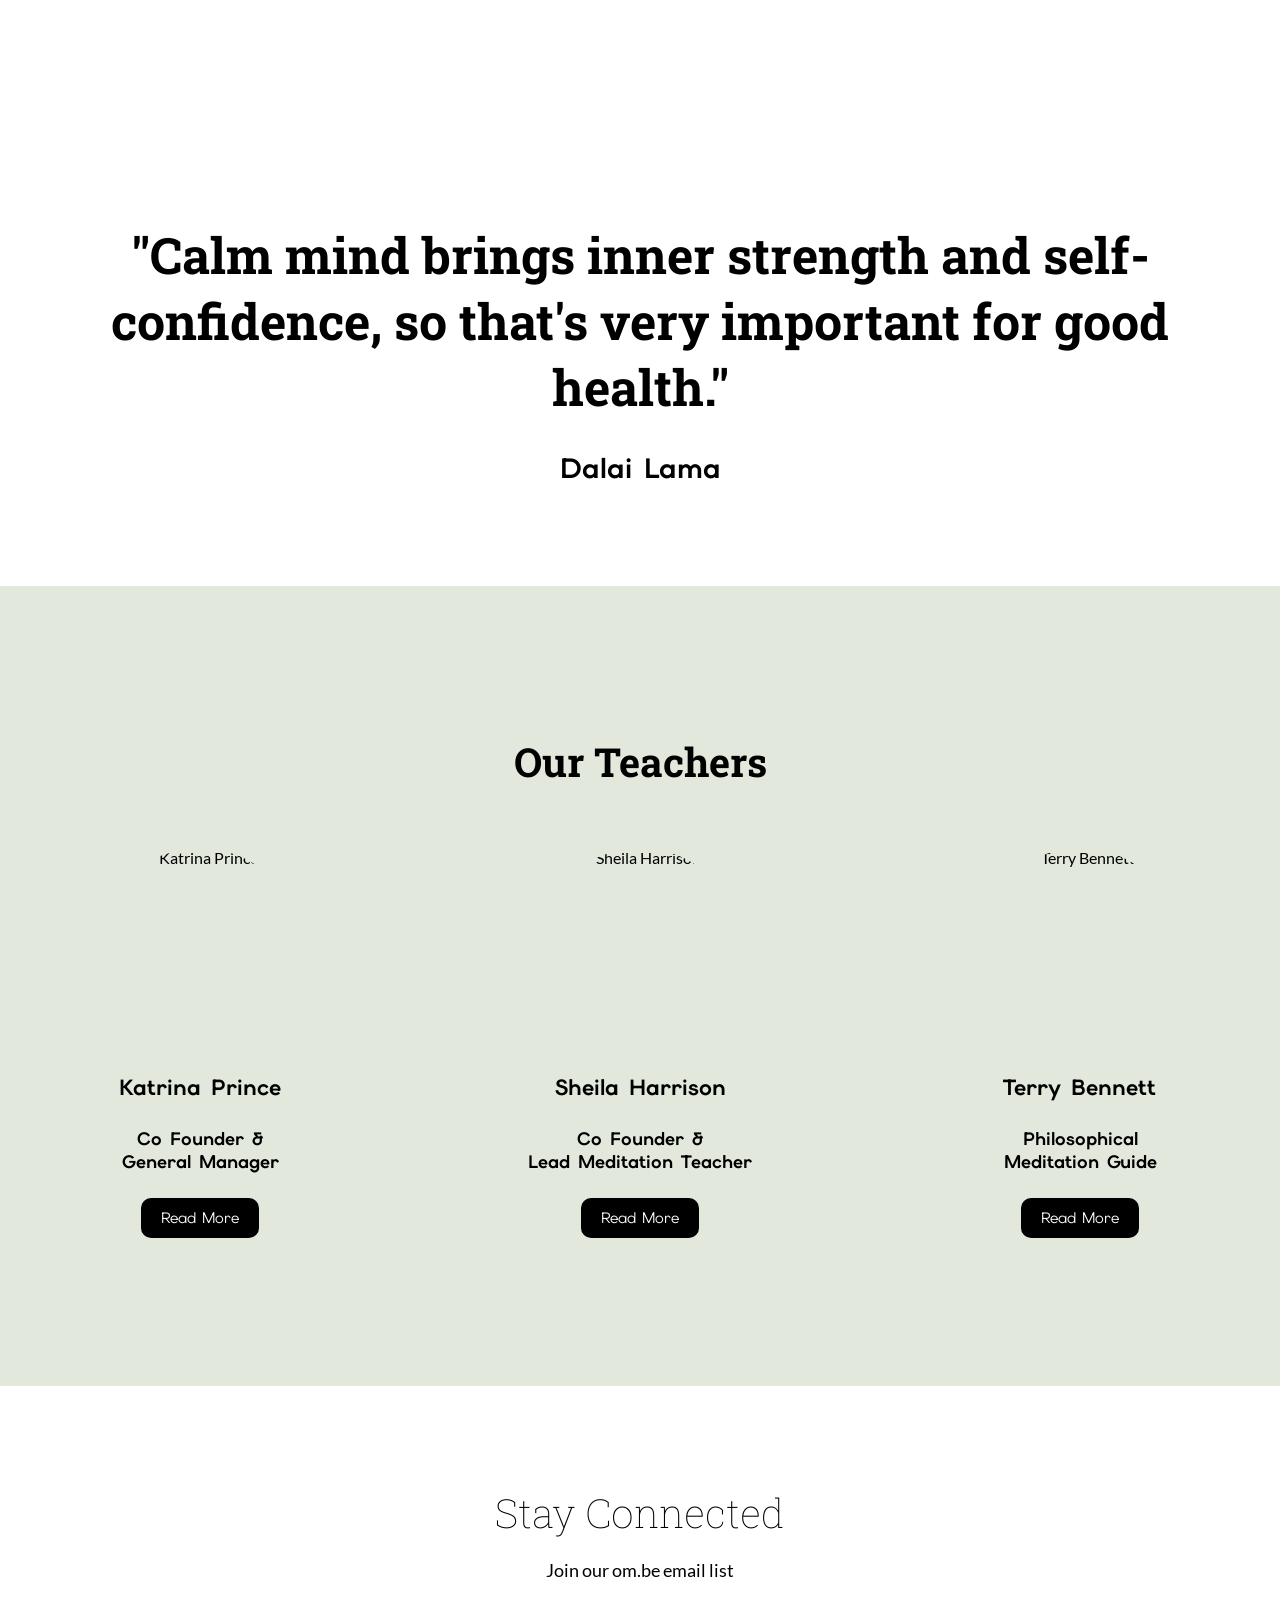
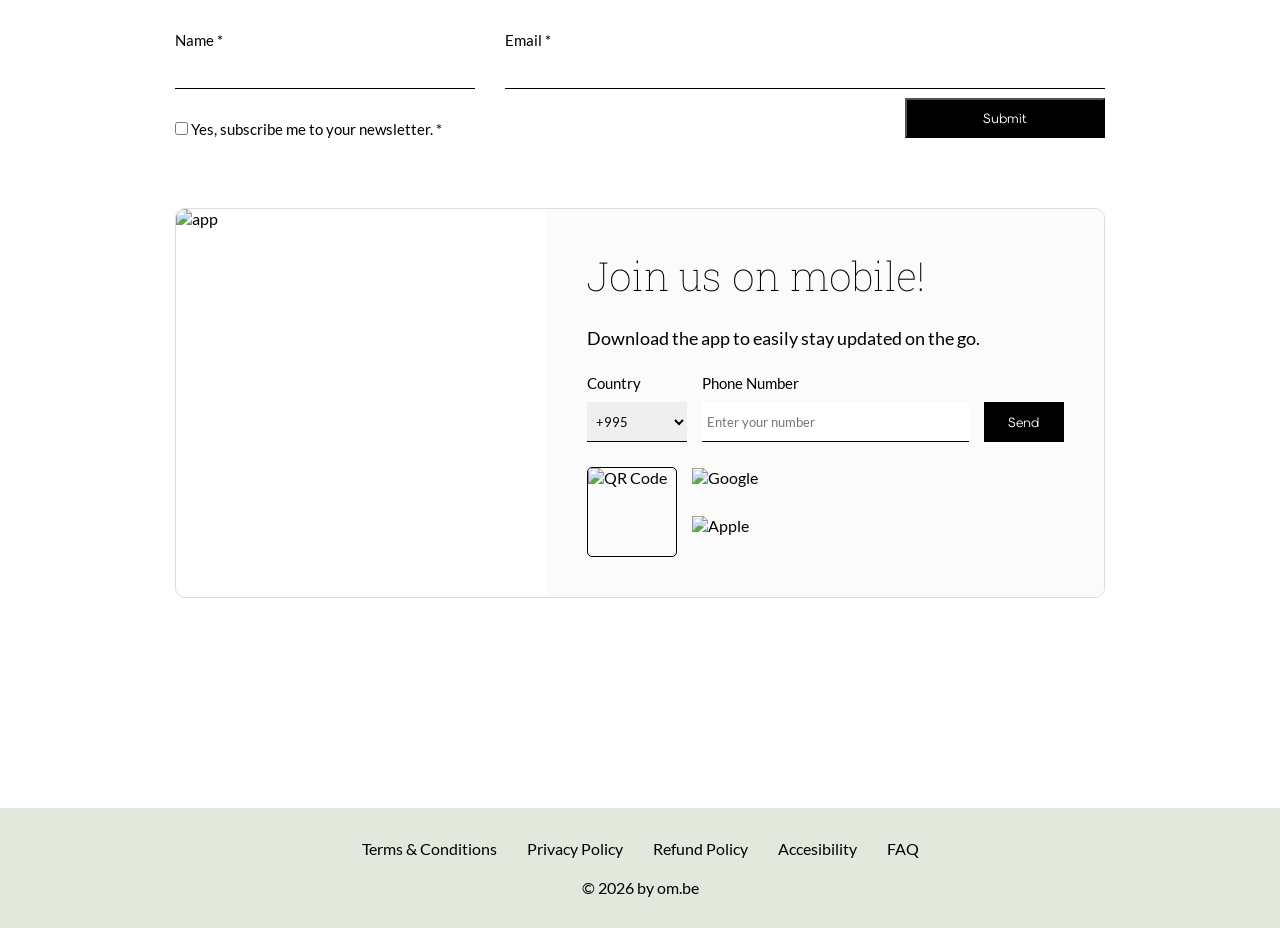
==== commit 0c36e41e: "Some renewal and bug fixes" ====
--- a/index.html
+++ b/index.html
@@ -4,11 +4,11 @@
 <head>
     <meta charset="UTF-8">
     <meta name="viewport" content="width=device-width, initial-scale=1.0">
-    <title>Project: HTML/CSS</title>
+    <title>Meditation Center</title>
     <link rel="stylesheet" href="https://cdnjs.cloudflare.com/ajax/libs/font-awesome/7.0.1/css/all.min.css"
         integrity="sha512-2SwdPD6INVrV/lHTZbO2nodKhrnDdJK9/kg2XD1r9uGqPo1cUbujc+IYdlYdEErWNu69gVcYgdxlmVmzTWnetw=="
         crossorigin="anonymous" referrerpolicy="no-referrer" />
-    <link rel="shortcut icon" href="meditation.png" type="image/x-icon">
+    <link rel="shortcut icon" href="Logo/meditation-svgrepo-com.svg" type="image/x-icon">
     <link rel="stylesheet" href="style.css">
 </head>
 
@@ -26,8 +26,7 @@
         <header>
             <a class="mainpage" href="index.html">
                 <div class="logo">
-                    <img src="https://static.wixstatic.com/media/7ccb81_3f518ebc52bf45478de147bc2a72c63a~mv2.png/v1/fill/w_60,h_60,al_c,q_85,enc_avif,quality_auto/7ccb81_3f518ebc52bf45478de147bc2a72c63a~mv2.png"
-                        alt="logo">
+                    <img src="Logo/meditation-svgrepo-com.svg" alt="logo">
                     <ul class="name">
                         <li>
                             <h1>om.be</h1>
@@ -152,17 +151,17 @@
                 <div class="choice">
                     <h1>Intro to Meditation</h1>
                     <h2>90 min | 15$</h2>
-                    <a class="carouselbtn" href="">Book Now</a>
+                    <a class="carouselbtn" href="classes.html">Book Now</a>
                 </div>
                 <div class="choice">
                     <h1>Stress Relief Meditation</h1>
                     <h2>90 min | 25$</h2>
-                    <a class="carouselbtn" href="">Book Now</a>
+                    <a class="carouselbtn" href="classes.html">Book Now</a>
                 </div>
                 <div class="choice">
                     <h1>Group Meditation</h1>
                     <h2>90 min | 20$</h2>
-                    <a class="carouselbtn" href="">Book Now</a>
+                    <a class="carouselbtn" href="classes.html">Book Now</a>
                 </div>
             </section>
         </div>
@@ -181,21 +180,21 @@
                         alt="Katrina Prince">
                     <h2 class="teachersboxh2">Katrina Prince</h2>
                     <h3 class="teachersboxh3">Co Founder & <br> General Manager</h3>
-                    <a class="teachersboxa" href="">Read More</a>
+                    <a class="teachersboxa" href="teachers.html">Read More</a>
                 </div>
                 <div class="identity">
                     <img src="https://static.wixstatic.com/media/7ccb81_4dcc32b7451a4ff0b14a6e5075fc80bf~mv2_d_3692_3692_s_4_2.jpg/v1/crop/x_609,y_0,w_2676,h_2676/fill/w_220,h_220,al_c,q_80,usm_0.66_1.00_0.01,enc_avif,quality_auto/7ccb81_4dcc32b7451a4ff0b14a6e5075fc80bf~mv2_d_3692_3692_s_4_2.jpg"
                         alt="Sheila Harrison">
                     <h2 class="teachersboxh2">Sheila Harrison</h2>
                     <h3 class="teachersboxh3">Co Founder & <br> Lead Meditation Teacher</h3>
-                    <a class="teachersboxa" href="">Read More</a>
+                    <a class="teachersboxa" href="teachers.html">Read More</a>
                 </div>
                 <div class="identity">
                     <img src="https://static.wixstatic.com/media/7ccb81_b382f855725940e5b5b1d6a746d39654~mv2_d_5618_3745_s_4_2.jpg/v1/crop/x_1037,y_0,w_2606,h_2606/fill/w_220,h_220,al_c,q_80,usm_0.66_1.00_0.01,enc_avif,quality_auto/7ccb81_b382f855725940e5b5b1d6a746d39654~mv2_d_5618_3745_s_4_2.jpg"
                         alt="Terry Bennett">
                     <h2 class="teachersboxh2">Terry Bennett</h2>
                     <h3 class="teachersboxh3">Philosophical <br> Meditation Guide</h3>
-                    <a class="teachersboxa" href="">Read More</a>
+                    <a class="teachersboxa" href="teachers.html">Read More</a>
                 </div>
             </div>
         </section>
--- a/style.css
+++ b/style.css
@@ -52,13 +52,7 @@
 .chatButton {
   height: 50px;
   width: 200px;
-  background: #2a7b9b;
-  background: linear-gradient(
-    90deg,
-    rgba(42, 123, 155, 1) 0%,
-    rgba(145, 113, 113, 1) 50%,
-    rgba(166, 32, 8, 1) 100%
-  );
+  background-color: #b6c8a5;
   color: white;
   font-size: 22px;
   font-family: ElmSans;
@@ -745,8 +739,12 @@
 }
 
 @keyframes fade {
-  0% { opacity: 0; }
-  100% { opacity: 1; }
+  0% {
+    opacity: 0;
+  }
+  100% {
+    opacity: 1;
+  }
 }
 
 @media (max-width: 1340px) {
@@ -763,7 +761,7 @@
   header {
     padding-inline: 30px;
   }
-  
+
   header nav .navigation {
     gap: 15px;
   }
@@ -773,7 +771,7 @@
   }
 
   main .cards .card {
-    width: calc(50% - 15px); 
+    width: calc(50% - 15px);
   }
 
   main .about {
@@ -793,7 +791,7 @@
   }
 
   .headerContainer {
-    position: static; 
+    position: static;
     height: auto;
     padding-top: 10px;
   }
@@ -828,7 +826,7 @@
 
   header nav .navigation,
   header nav .login {
-    display: none; 
+    display: none;
   }
 
   main .hero {
@@ -842,7 +840,7 @@
   }
 
   main .cards .card {
-    width: 100%; 
+    width: 100%;
     max-width: 450px;
   }
 
@@ -888,9 +886,9 @@
     width: 45px;
   }
 
-  main .about .abouth1, 
-  .teachersboxh1, 
-  .connectionh1, 
+  main .about .abouth1,
+  .teachersboxh1,
+  .connectionh1,
   .downloadh1 {
     font-size: 30px;
   }
@@ -900,7 +898,9 @@
     align-items: flex-start;
   }
 
-  .countryside, .numberside, .phonebtn {
+  .countryside,
+  .numberside,
+  .phonebtn {
     width: 100%;
   }
 
@@ -917,7 +917,7 @@
   }
 
   header .logo .name h4 {
-    display: none; 
+    display: none;
   }
 
   main .hero h1 {
@@ -982,4 +982,4 @@
     font-size: 16px;
     height: 45px;
   }
-}+}
